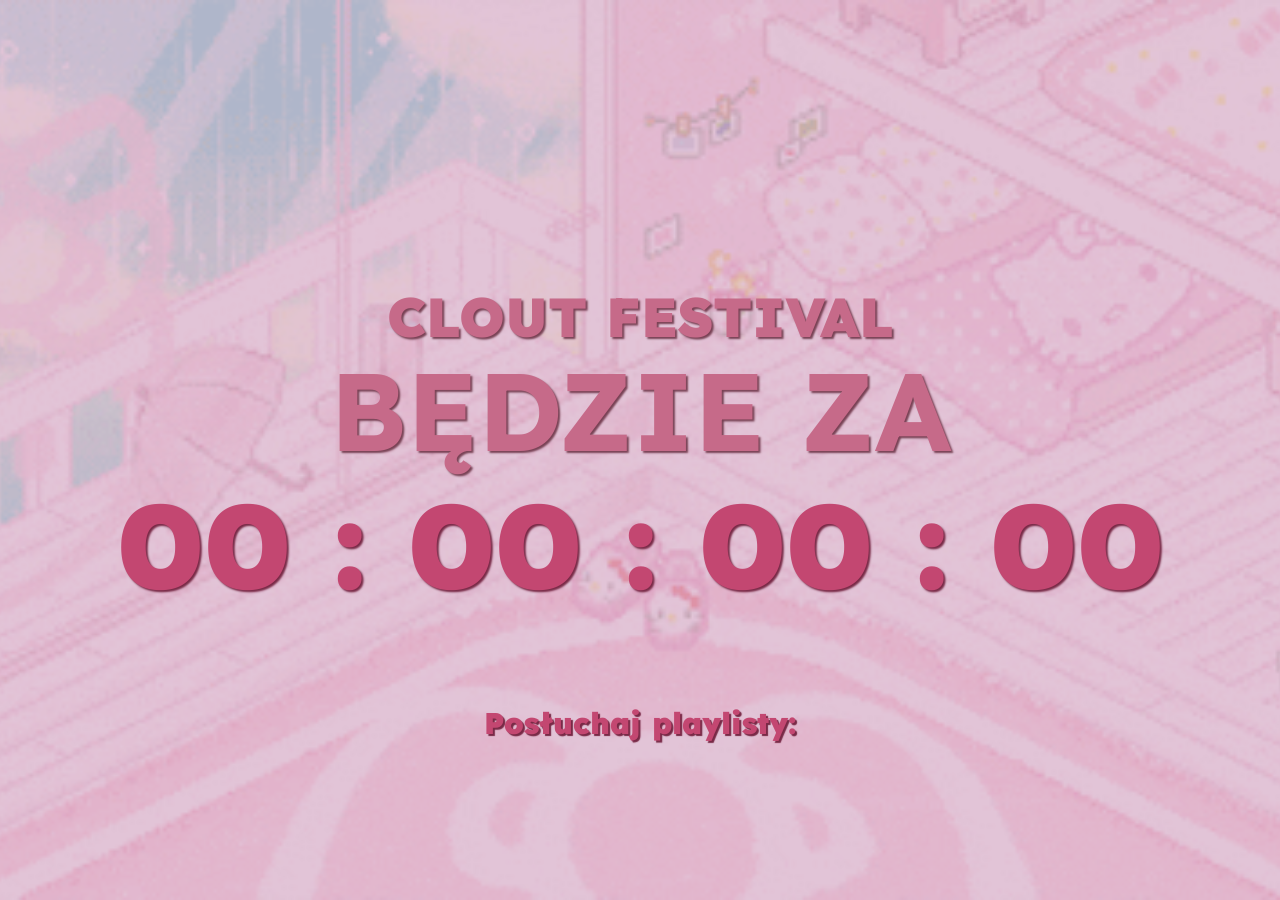
==== index.html @ fc5a9f7e "playlista esssaaaa" ====
<!DOCTYPE html>
<html lang="en">
<head>
    <link href="https://fonts.gstatic.com">
<link href="https://fonts.googleapis.com/css2?family=Lexend+Deca&display=swap" rel="stylesheet">
  <meta charset="UTF-8">
  <meta name="viewport" content="width=device-width, initial-scale=1.0">
  <meta http-equiv="X-UA-Compatible" content="ie=edge">
  <title>CLOUT - ODLICZANIE</title>
  <link rel="icon" href="ikonka.jpg">

  <link rel="stylesheet" href="main.css" />
</head>
<body>
  <header>
    <div class="content">
      <h1>CLOUT FESTIVAL</h1>
      <h2>BĘDZIE ZA</h2>
      <div class="countdown">00 : 00 : 00 : 00</div>
    </div>
  <div class="playlista">
      <h3>Posłuchaj playlisty:</h3>
      <iframe style="border-radius:12px" src="https://open.spotify.com/embed/playlist/3eAMTBuDPHVVHnMjJ2nNZK?utm_source=generator&theme=0" width="100%" height="100%" frameBorder="0" allowfullscreen="" allow="autoplay; clipboard-write; encrypted-media; fullscreen; picture-in-picture" loading="lazy"></iframe>
  </div>
  </header>
  <script src="main.js"></script>
</body>

 	<meta property="og:title" content="CLOUT ODLICZANIE">
 	<meta property="og:description" content="odliczanie do clouta zrobilem">
 	<meta property="og:image" content="https://radoslaw1337.github.io/clout/ikonka.jpg">
 	<meta name="theme-color" content="#cc74ad">


</html>
---- main.css ----
* {
  margin: 0;
  padding: 0;
  box-sizing: border-box;
}

body {
  font-family: 'Lexend Deca';
}

header {
  display: flex;
  flex-direction: column;
  justify-content: center;
  align-items: center;
  text-align: center;
  min-height: 100vh;
  background-image: url("background.gif");
  background-size: cover;
  background-position: center;
  position: relative;
}
header:after {
  display: block;
  content: "";
  position: absolute;
  top: 0;
  left: 0;
  right: 0;
  bottom: 0;
  z-index: 0;
  background-color: rgba(219, 182, 206, 0.8);
}
header .content {
  position: absolute;
  z-index: 1;
}
header .content h1 {
  color: #c66a89;
  font-size: 35px;
  font-weight: 900;
  text-shadow: 2px 2px 2px #784154;  
}
@media screen and (min-width: 480px) {
  header .content h1 {
    font-size: 40px;
  }
}
@media screen and (min-width: 768px) {
  header .content h1 {
    font-size: 45px;
  }
}
@media screen and (min-width: 1024px) {
  header .content h1 {
    font-size: 50px;
  }
}
@media screen and (min-width: 1280px) {
  header .content h1 {
    font-size: 55px;
  }
}
header .content h2 {
  color: #c66a89;
  font-size: 50px;
  font-weight: 1337;
  margin: -10px 0px;
  text-shadow: 2px 2px 2px #784154;
}
@media screen and (min-width: 480px) {
  header .content h2 {
    font-size: 80px;
  }
}
@media screen and (min-width: 768px) {
  header .content h2 {
    font-size: 90px;
  }
}
@media screen and (min-width: 1024px) {
  header .content h2 {
    font-size: 100px;
  }
}
@media screen and (min-width: 1280px) {
  header .content h2 {
    font-size: 110px;
  }
}
header .content .countdown {
  color: #c34771;
  font-size: 40px;
  font-weight: 900;
  text-shadow: 2px 2px 2px #782946;
}
@media screen and (min-width: 480px) {
  header .content .countdown {
    font-size: 50px;
  }
}
@media screen and (min-width: 768px) {
  header .content .countdown {
    font-size: 95px;
  }
}
@media screen and (min-width: 1024px) {
  header .content .countdown {
    font-size: 105px;
  }
}
@media screen and (min-width: 1280px) {
  header .content .countdown {
    font-size: 120px;
  }
}
header .playlista {
  position: relative;
  z-index: 1;
  margin-top: 700px;
 }
header .playlista h3 {
  color: #c34771;
  font-size: 30px;
  font-weight: 900;
  text-shadow: 2px 2px 1px #782946;  
}
@media screen and (min-width: 480px) {
  header .playlista h3 {
    font-size: 30px;
  }
}
@media screen and (min-width: 768px) {
  header .playlista h3 {
    font-size: 30px;
  }
}
@media screen and (min-width: 1024px) {
  header .playlista h3 {
    font-size: 30px;
  }
}
@media screen and (min-width: 1280px) {
  header .playlista h3 {
    font-size: 30px;
  }
}
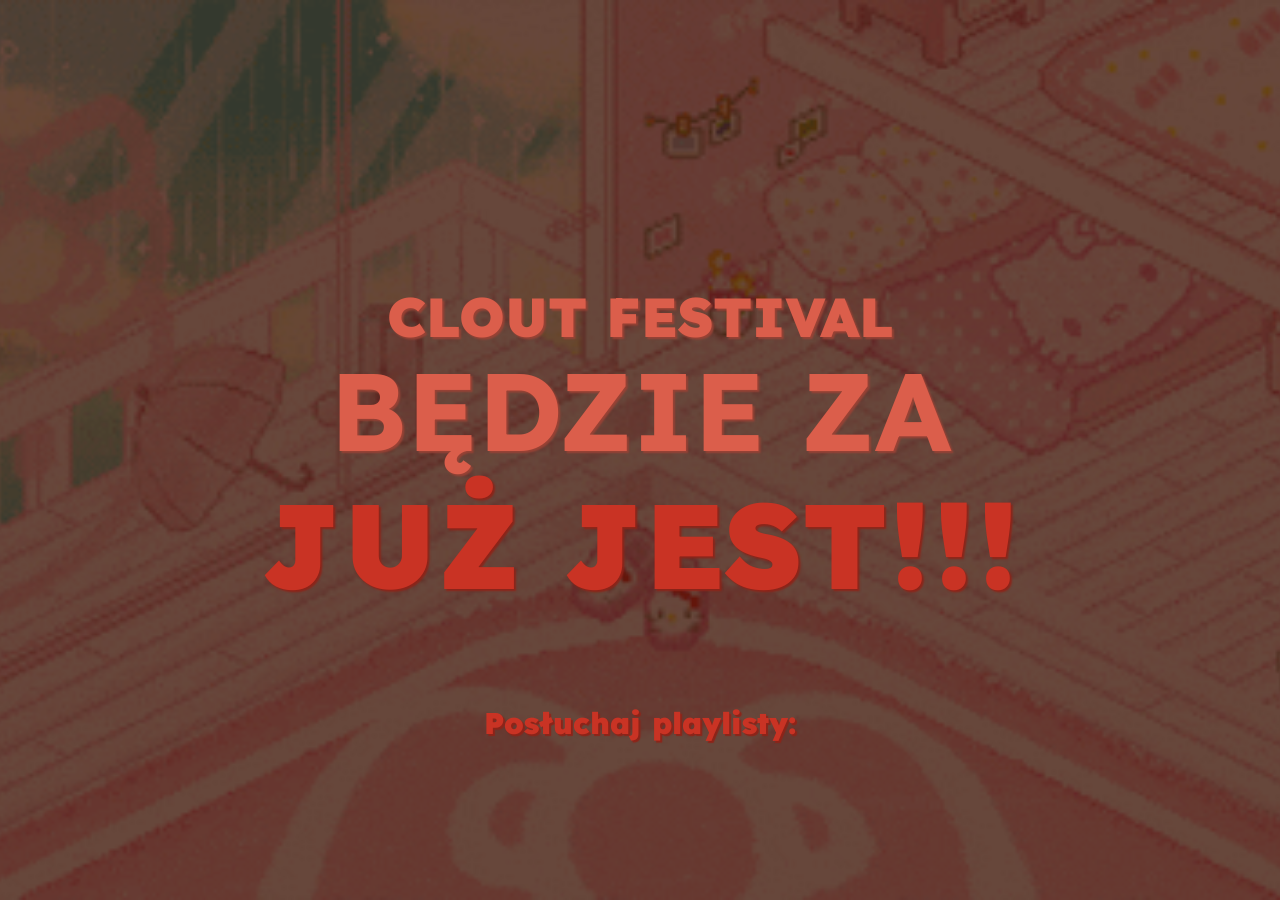
==== commit ca9ef854: "fye fye" ====
--- a/index.html
+++ b/index.html
@@ -26,10 +26,10 @@
   <script src="main.js"></script>
 </body>
 
- 	<meta property="og:title" content="CLOUT ODLICZANIE">
- 	<meta property="og:description" content="odliczanie do clouta zrobilem">
- 	<meta property="og:image" content="https://radoslaw1337.github.io/clout/ikonka.jpg">
- 	<meta name="theme-color" content="#cc74ad">
+  <meta property="og:title" content="CLOUT ODLICZANIE">
+  <meta property="og:description" content="odliczanie do clouta zrobilem">
+  <meta property="og:image" content="https://radoslaw1337.github.io/clout/ikonka.jpg">
+  <meta name="theme-color" content="#cc74ad">
 
 
 </html>
--- a/main.css
+++ b/main.css
@@ -29,17 +29,17 @@
   right: 0;
   bottom: 0;
   z-index: 0;
-  background-color: rgba(219, 182, 206, 0.8);
+  background-color: rgba(66, 25, 11, 0.8);
 }
 header .content {
   position: absolute;
   z-index: 1;
 }
 header .content h1 {
-  color: #c66a89;
+  color: #db5e4b;
   font-size: 35px;
   font-weight: 900;
-  text-shadow: 2px 2px 2px #784154;  
+  text-shadow: 2px 2px 2px #994235;  
 }
 @media screen and (min-width: 480px) {
   header .content h1 {
@@ -62,11 +62,11 @@
   }
 }
 header .content h2 {
-  color: #c66a89;
+  color: #db5e4b;
   font-size: 50px;
   font-weight: 1337;
   margin: -10px 0px;
-  text-shadow: 2px 2px 2px #784154;
+  text-shadow: 2px 2px 2px #994235;
 }
 @media screen and (min-width: 480px) {
   header .content h2 {
@@ -89,10 +89,10 @@
   }
 }
 header .content .countdown {
-  color: #c34771;
+  color: #c93324;
   font-size: 40px;
   font-weight: 900;
-  text-shadow: 2px 2px 2px #782946;
+  text-shadow: 2px 2px 2px #8d2419;
 }
 @media screen and (min-width: 480px) {
   header .content .countdown {
@@ -120,10 +120,10 @@
   margin-top: 700px;
  }
 header .playlista h3 {
-  color: #c34771;
+  color: #c93324;
   font-size: 30px;
   font-weight: 900;
-  text-shadow: 2px 2px 1px #782946;  
+  text-shadow: 2px 2px 1px #8d2419;  
 }
 @media screen and (min-width: 480px) {
   header .playlista h3 {
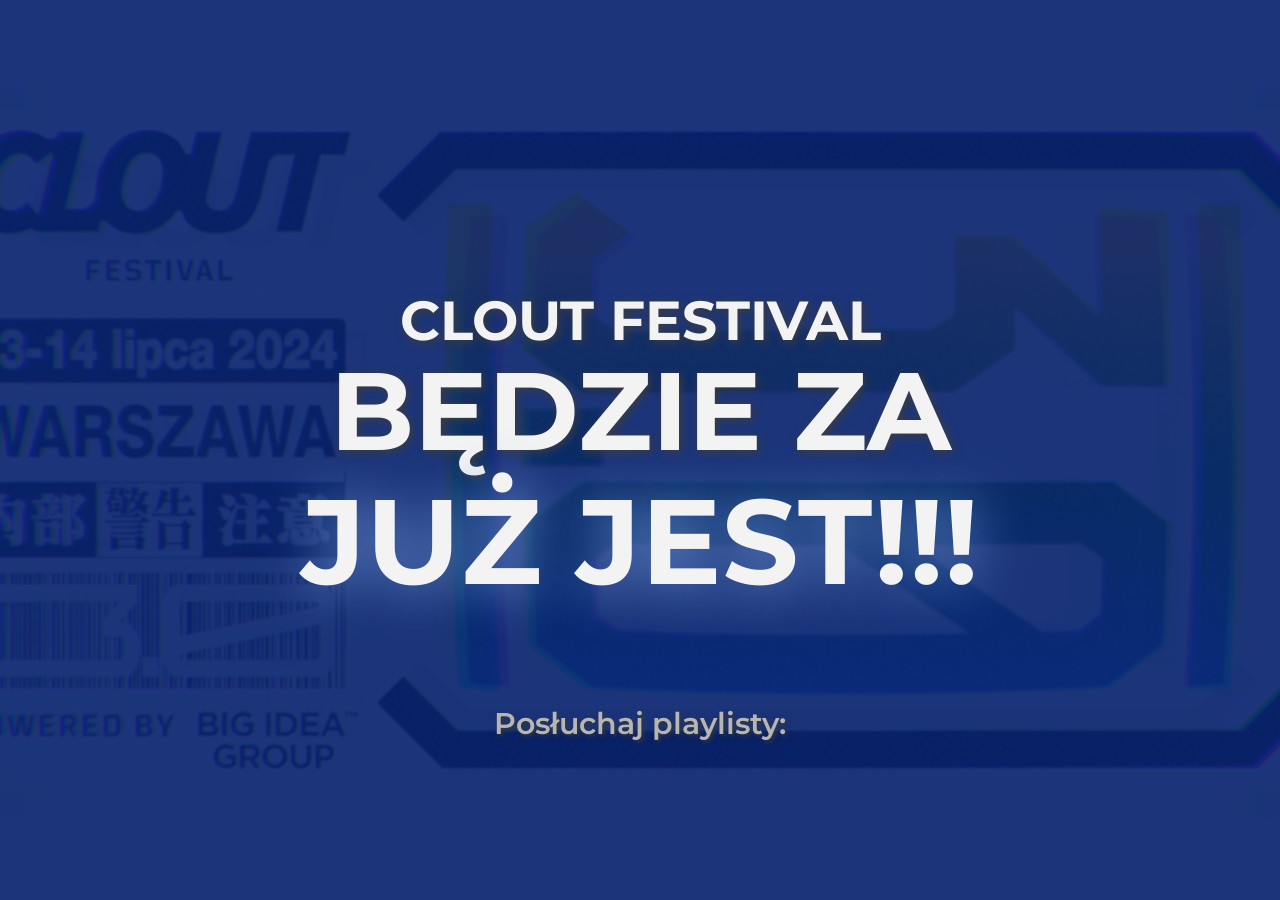
==== commit 58ab08ad: "czcz" ====
--- a/index.html
+++ b/index.html
@@ -1,35 +1,49 @@
 <!DOCTYPE html>
 <html lang="en">
-<head>
-    <link href="https://fonts.gstatic.com">
-<link href="https://fonts.googleapis.com/css2?family=Lexend+Deca&display=swap" rel="stylesheet">
-  <meta charset="UTF-8">
-  <meta name="viewport" content="width=device-width, initial-scale=1.0">
-  <meta http-equiv="X-UA-Compatible" content="ie=edge">
-  <title>CLOUT - ODLICZANIE</title>
-  <link rel="icon" href="ikonka.jpg">
+  <head>
+    <link href="https://fonts.gstatic.com" />
+    <link
+      href="https://fonts.googleapis.com/css2?family=Montserrat:ital,wght@0,100..900;1,100..900&display=swap"
+      rel="stylesheet"
+      rel="stylesheet"
+    />
+    <meta charset="UTF-8" />
+    <meta name="viewport" content="width=device-width, initial-scale=1.0" />
+    <meta http-equiv="X-UA-Compatible" content="ie=edge" />
+    <title>CLOUT - ODLICZANIE</title>
+    <link rel="icon" href="ikonka.jpg" />
 
-  <link rel="stylesheet" href="main.css" />
-</head>
-<body>
-  <header>
-    <div class="content">
-      <h1>CLOUT FESTIVAL</h1>
-      <h2>BĘDZIE ZA</h2>
-      <div class="countdown">00 : 00 : 00 : 00</div>
-    </div>
-  <div class="playlista">
-      <h3>Posłuchaj playlisty:</h3>
-      <iframe style="border-radius:12px" src="https://open.spotify.com/embed/playlist/3eAMTBuDPHVVHnMjJ2nNZK?utm_source=generator&theme=0" width="100%" height="100%" frameBorder="0" allowfullscreen="" allow="autoplay; clipboard-write; encrypted-media; fullscreen; picture-in-picture" loading="lazy"></iframe>
-  </div>
-  </header>
-  <script src="main.js"></script>
-</body>
+    <link rel="stylesheet" href="main.css" />
+  </head>
+  <body>
+    <header>
+      <div class="content">
+        <h1>CLOUT FESTIVAL</h1>
+        <h2>BĘDZIE ZA</h2>
+        <div class="countdown">00 : 00 : 00 : 00</div>
+      </div>
+      <div class="playlista">
+        <h3>Posłuchaj playlisty:</h3>
+        <iframe
+          style="border-radius: 12px"
+          src="https://open.spotify.com/embed/playlist/4X0KuGjh8UcZuHAS6m15T3?utm_source=generator&theme=0"
+          width="100%"
+          height="100%"
+          frameborder="0"
+          allowfullscreen=""
+          allow="autoplay; clipboard-write; encrypted-media; fullscreen; picture-in-picture"
+          loading="lazy"
+        ></iframe>
+      </div>
+    </header>
+    <script src="main.js"></script>
+  </body>
 
-  <meta property="og:title" content="CLOUT ODLICZANIE">
-  <meta property="og:description" content="odliczanie do clouta zrobilem">
-  <meta property="og:image" content="https://radoslaw1337.github.io/clout/ikonka.jpg">
-  <meta name="theme-color" content="#cc74ad">
-
-
-</html>+  <meta property="og:title" content="CLOUT ODLICZANIE" />
+  <meta property="og:description" content="odliczanie do clouta zrobilem" />
+  <meta
+    property="og:image"
+    content="https://radoslaw1337.github.io/clout/ikonka.jpg"
+  />
+  <meta name="theme-color" content="#cc74ad" />
+</html>
--- a/main.css
+++ b/main.css
@@ -5,7 +5,7 @@
 }
 
 body {
-  font-family: 'Lexend Deca';
+  font-family: "Montserrat", sans-serif;
 }
 
 header {
@@ -15,7 +15,7 @@
   align-items: center;
   text-align: center;
   min-height: 100vh;
-  background-image: url("background.gif");
+  background-image: url("background.png");
   background-size: cover;
   background-position: center;
   position: relative;
@@ -29,17 +29,17 @@
   right: 0;
   bottom: 0;
   z-index: 0;
-  background-color: rgba(66, 25, 11, 0.8);
+  background-color: rgba(9, 36, 112, 0.918);
 }
 header .content {
   position: absolute;
   z-index: 1;
 }
 header .content h1 {
-  color: #db5e4b;
+  color: #f3f3f3;
   font-size: 35px;
-  font-weight: 900;
-  text-shadow: 2px 2px 2px #994235;  
+  font-weight: 700;
+  text-shadow: 2px 2px 10px #3d3d3d;
 }
 @media screen and (min-width: 480px) {
   header .content h1 {
@@ -62,11 +62,11 @@
   }
 }
 header .content h2 {
-  color: #db5e4b;
+  color: #f3f3f3;
   font-size: 50px;
-  font-weight: 1337;
+  font-weight: 700;
   margin: -10px 0px;
-  text-shadow: 2px 2px 2px #994235;
+  text-shadow: 2px 2px 10px #3d3d3d;
 }
 @media screen and (min-width: 480px) {
   header .content h2 {
@@ -89,10 +89,10 @@
   }
 }
 header .content .countdown {
-  color: #c93324;
+  color: #f3f3f3;
   font-size: 40px;
-  font-weight: 900;
-  text-shadow: 2px 2px 2px #8d2419;
+  font-weight: 700;
+  text-shadow: 2px 2px 50px #78a0ddde;
 }
 @media screen and (min-width: 480px) {
   header .content .countdown {
@@ -118,12 +118,12 @@
   position: relative;
   z-index: 1;
   margin-top: 700px;
- }
+}
 header .playlista h3 {
-  color: #c93324;
+  color: #b6b6b6;
   font-size: 30px;
-  font-weight: 900;
-  text-shadow: 2px 2px 1px #8d2419;  
+  font-weight: 600;
+  text-shadow: 2px 2px 4px #363636;
 }
 @media screen and (min-width: 480px) {
   header .playlista h3 {
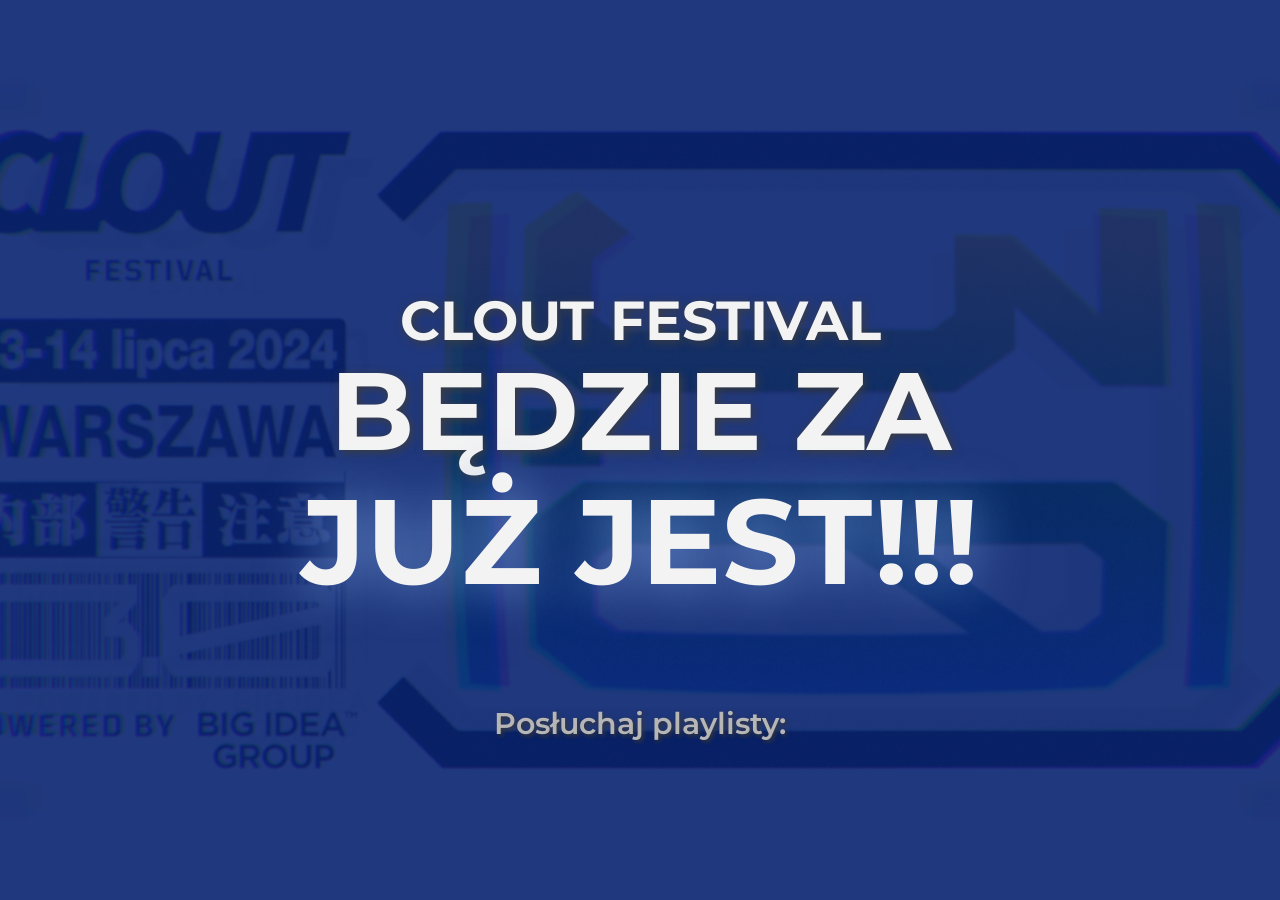
==== commit 19ab5038: "es es" ====
--- a/index.html
+++ b/index.html
@@ -26,7 +26,7 @@
         <h3>Posłuchaj playlisty:</h3>
         <iframe
           style="border-radius: 12px"
-          src="https://open.spotify.com/embed/playlist/4X0KuGjh8UcZuHAS6m15T3?utm_source=generator&theme=0"
+          src="https://open.spotify.com/embed/playlist/3ZMlaiClIRj1NaAL4o5esw?utm_source=generator"
           width="100%"
           height="100%"
           frameborder="0"
--- a/main.css
+++ b/main.css
@@ -29,7 +29,7 @@
   right: 0;
   bottom: 0;
   z-index: 0;
-  background-color: rgba(9, 36, 112, 0.918);
+  background-color: rgba(9, 36, 112, 0.9);
 }
 header .content {
   position: absolute;
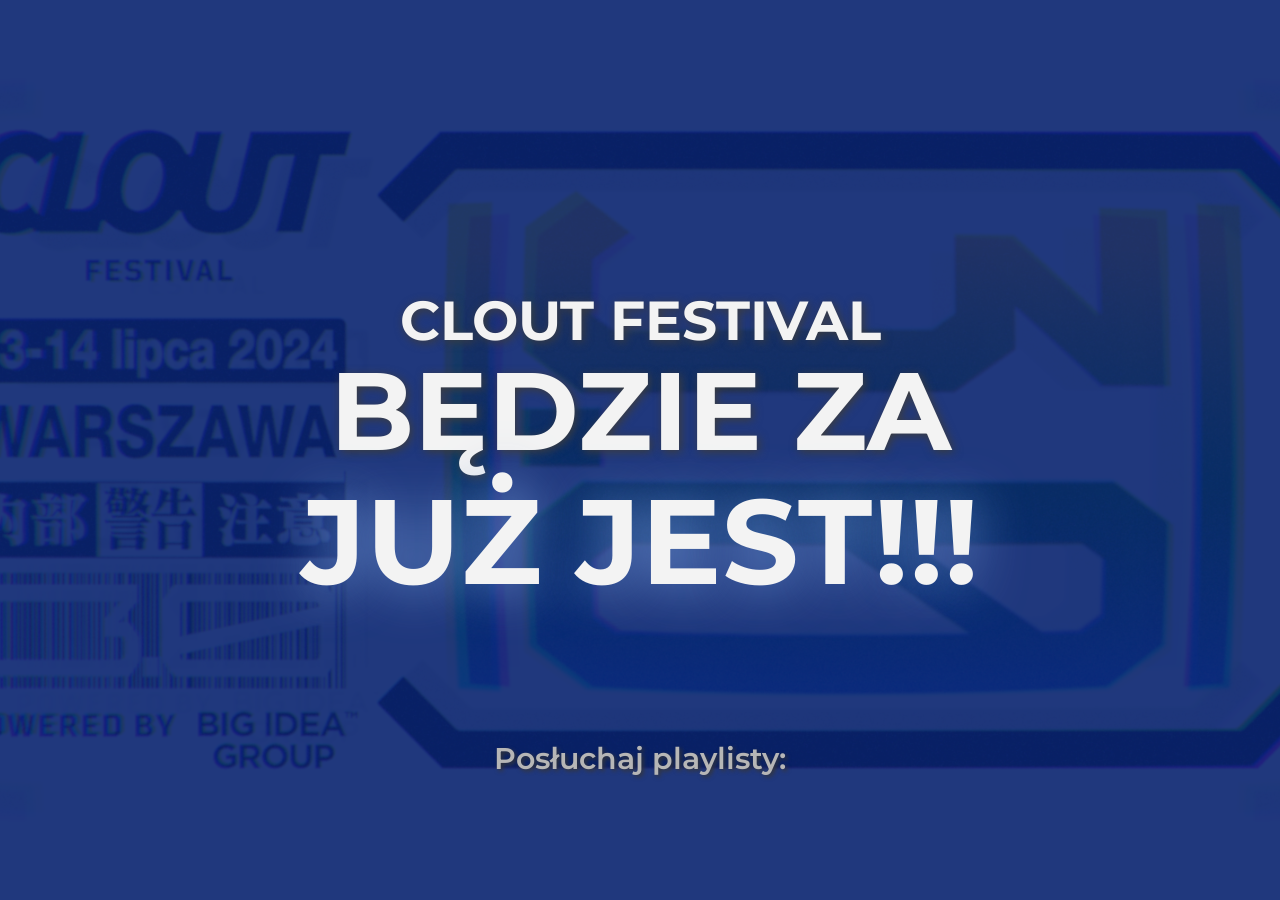
==== commit 2b51db3b: "ddsadas dasdasdsa" ====
--- a/index.html
+++ b/index.html
@@ -28,12 +28,13 @@
           style="border-radius: 12px"
           src="https://open.spotify.com/embed/playlist/3ZMlaiClIRj1NaAL4o5esw?utm_source=generator"
           width="100%"
-          height="100%"
+          height="80px"
           frameborder="0"
           allowfullscreen=""
           allow="autoplay; clipboard-write; encrypted-media; fullscreen; picture-in-picture"
           loading="lazy"
-        ></iframe>
+        >
+        </iframe>
       </div>
     </header>
     <script src="main.js"></script>
--- a/main.css
+++ b/main.css
@@ -15,7 +15,7 @@
   align-items: center;
   text-align: center;
   min-height: 100vh;
-  background-image: url("background.png");
+  background-image: url("bg.png");
   background-size: cover;
   background-position: center;
   position: relative;
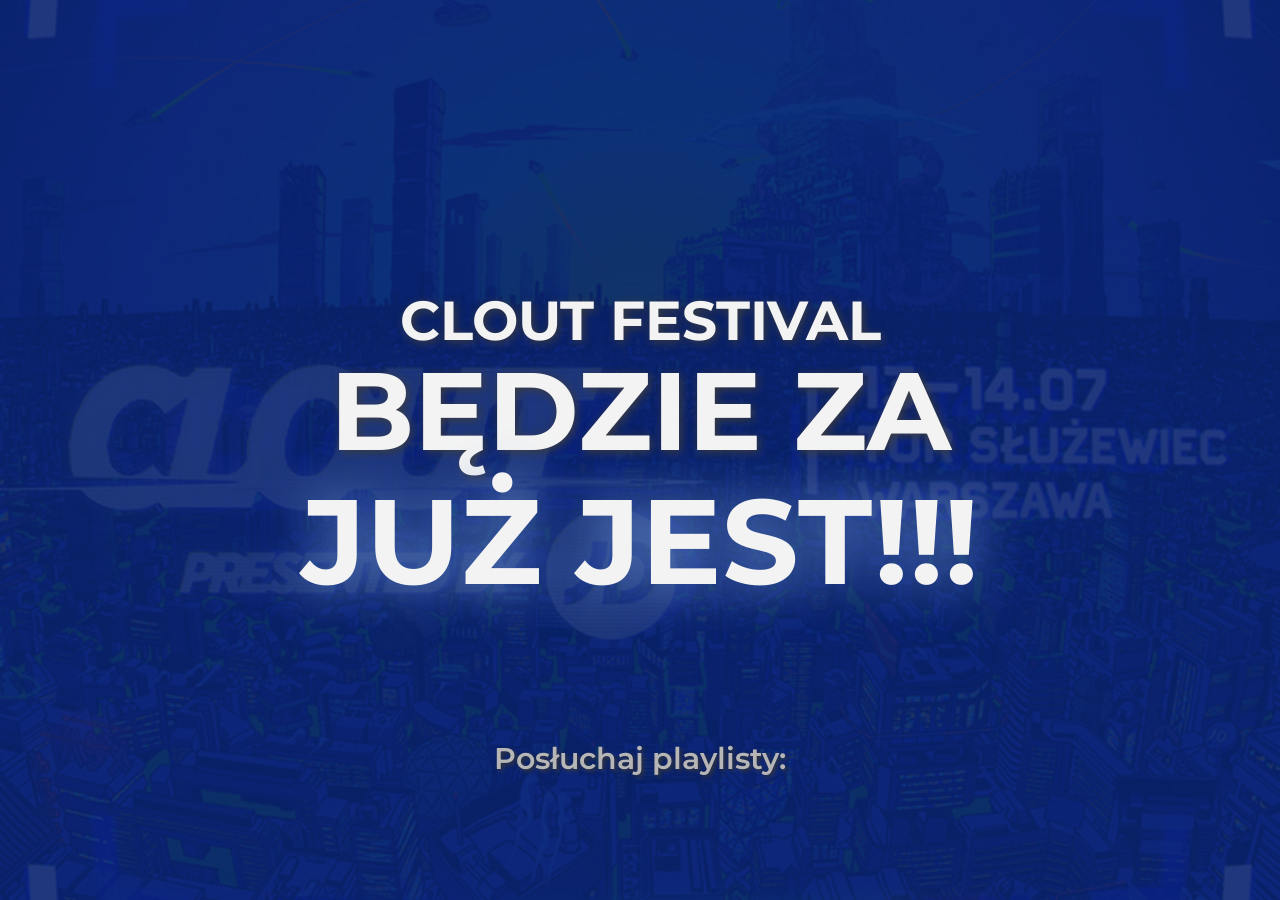
==== commit 0ad03193: "ds sd" ====
--- a/index.html
+++ b/index.html
@@ -28,13 +28,12 @@
           style="border-radius: 12px"
           src="https://open.spotify.com/embed/playlist/3ZMlaiClIRj1NaAL4o5esw?utm_source=generator"
           width="100%"
-          height="80px"
+          height="80"
           frameborder="0"
           allowfullscreen=""
           allow="autoplay; clipboard-write; encrypted-media; fullscreen; picture-in-picture"
           loading="lazy"
-        >
-        </iframe>
+        ></iframe>
       </div>
     </header>
     <script src="main.js"></script>
--- a/main.css
+++ b/main.css
@@ -15,7 +15,7 @@
   align-items: center;
   text-align: center;
   min-height: 100vh;
-  background-image: url("bg.png");
+  background-image: url("backgr.jpg");
   background-size: cover;
   background-position: center;
   position: relative;
